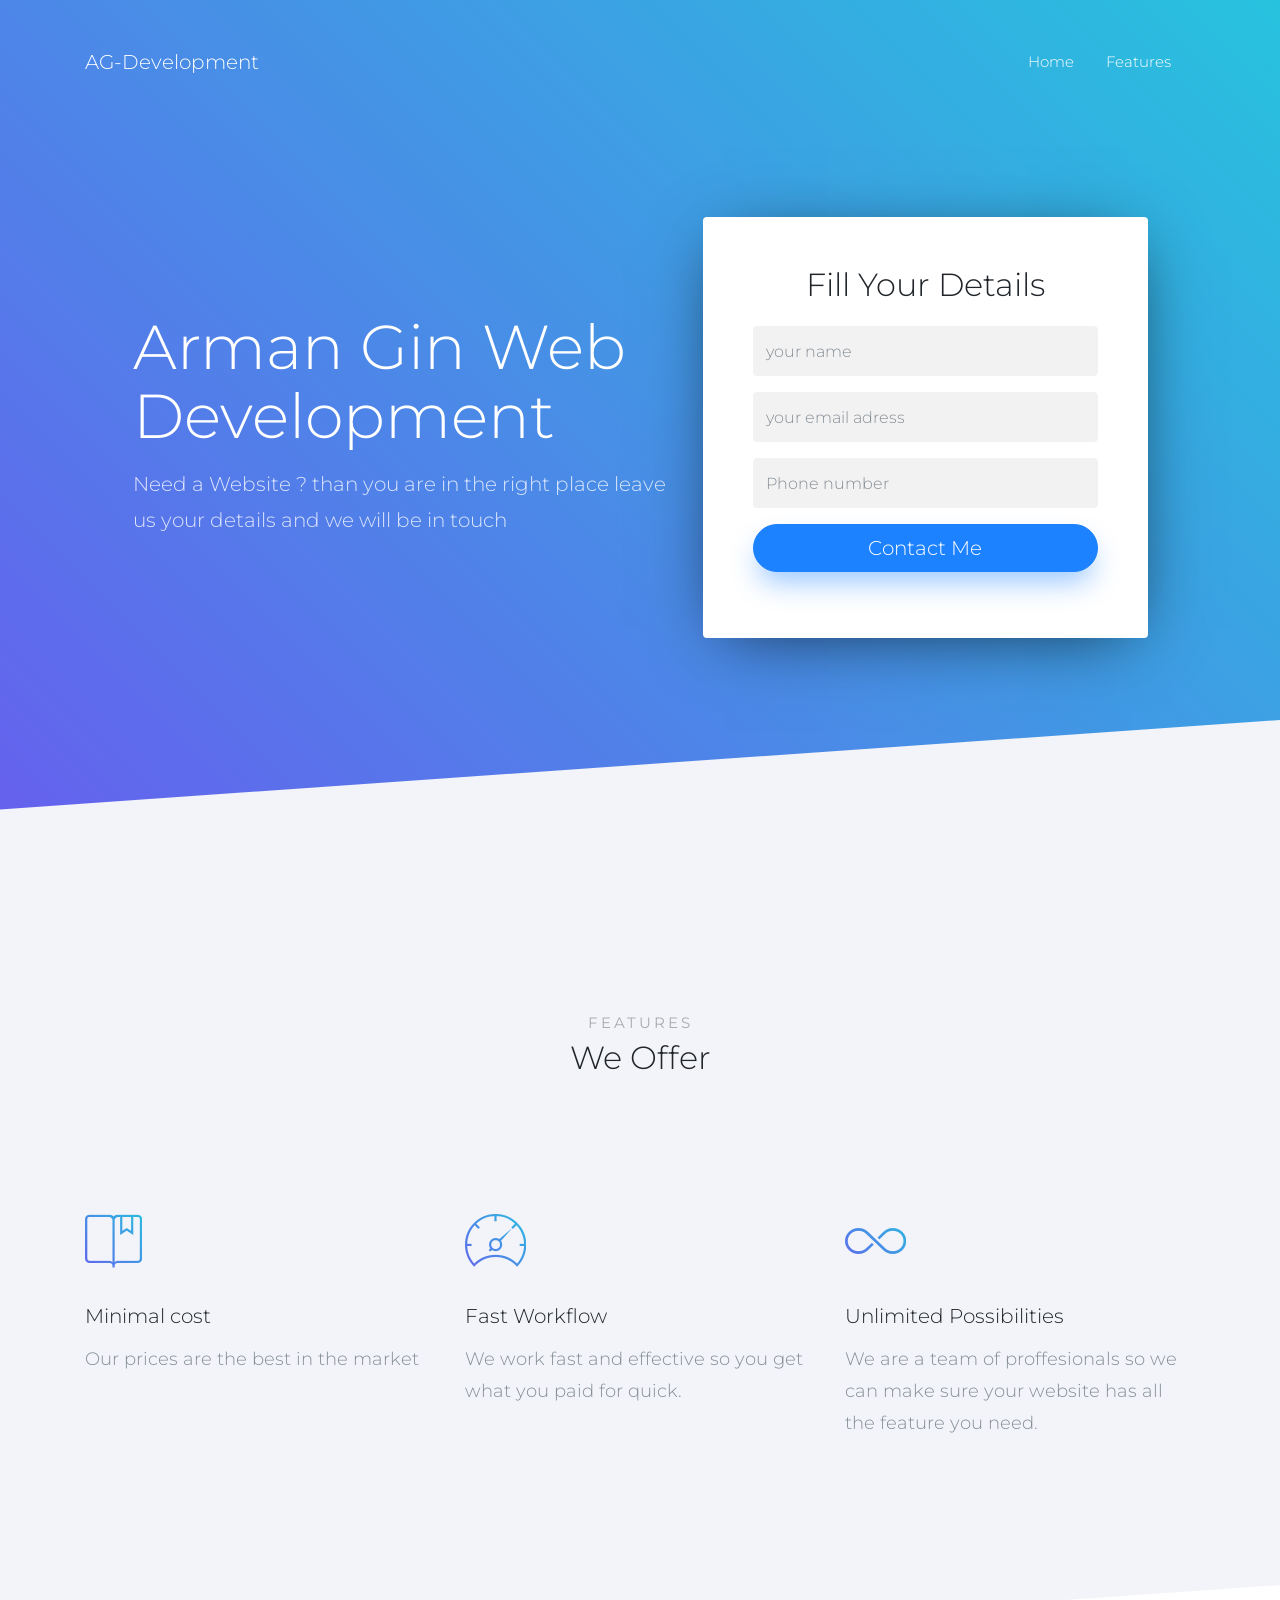
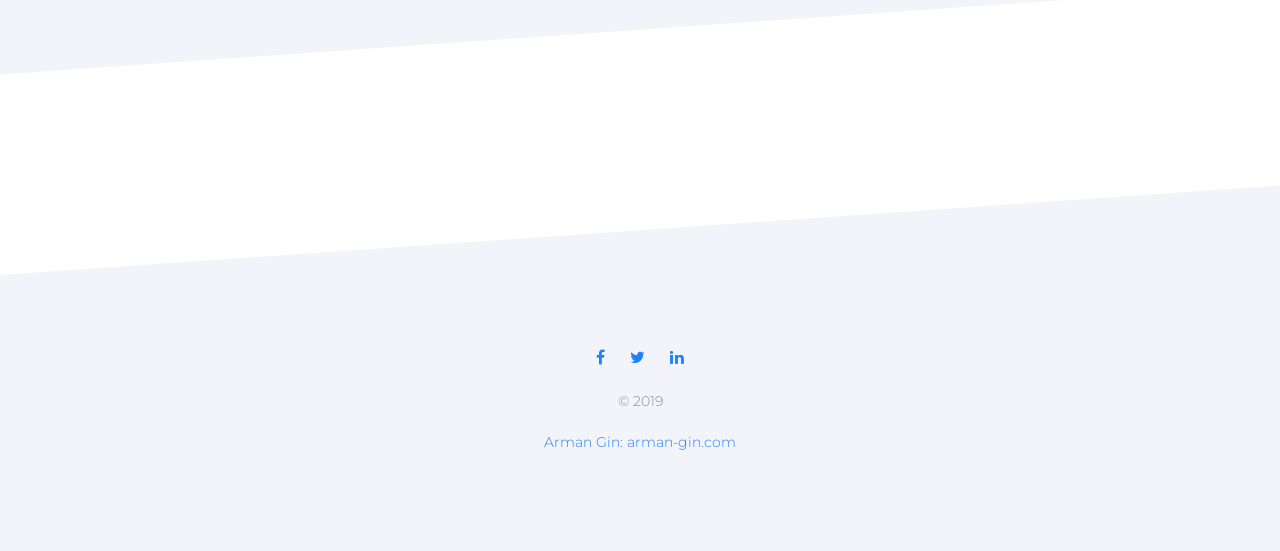
==== index.html @ 3af6393e "Landing-Page(demo)" ====
<!DOCTYPE html>
<html lang="en">
  <head>
    <meta charset="utf-8">
    <meta name="viewport" content="width=device-width, initial-scale=1, shrink-to-fit=no">
    <title>Landing Page Example</title>
    <meta name="description" content="">
    <meta name="keywords" content="">
    <link href="https://fonts.googleapis.com/css?family=Crimson+Text:400,400i,600|Montserrat:200,300,400" rel="stylesheet">
    <link rel="stylesheet" href="assets/css/bootstrap/bootstrap.css">
    <link rel="stylesheet" href="assets/fonts/ionicons/css/ionicons.min.css">
    <link rel="stylesheet" href="assets/fonts/law-icons/font/flaticon.css">
    <link rel="stylesheet" href="assets/fonts/fontawesome/css/font-awesome.min.css">
    <link rel="stylesheet" href="assets/css/slick.css">
    <link rel="stylesheet" href="assets/css/slick-theme.css">
    <link rel="stylesheet" href="assets/css/helpers.css">
    <link rel="stylesheet" href="assets/css/style.css">
    <link rel="stylesheet" href="assets/css/landing-2.css">
  </head>
  <body data-spy="scroll" data-target="#pb-navbar" data-offset="200">

    <nav class="navbar navbar-expand-lg navbar-dark pb_navbar pb_scrolled-light" id="pb-navbar">
      <div class="container ">
        <a class="navbar-brand" href="index.html">AG-Development</a>
        <button class="navbar-toggler ml-auto" type="button" data-toggle="collapse" data-target="#probootstrap-navbar" aria-controls="probootstrap-navbar" aria-expanded="false" aria-label="Toggle navigation">
          <span><i class="ion-navicon"></i></span>
        </button>

        <div class="collapse navbar-collapse" id="probootstrap-navbar">
          <ul class="navbar-nav ml-auto">
            <li class="nav-item"><a class="nav-link" href="#section-home">Home</a></li>
            <li class="nav-item"><a class="nav-link" href="#section-features">Features</a></li>
            <li class="nav-item cta-btn ml-xl-2 ml-lg-2 ml-md-0 ml-sm-0 ml-0"></li>
          </ul>
        </div>

      </div>
    </nav>
    <!-- END nav -->

    <section  id="my" class="pb_cover_v3 overflow-hidden cover-bg-indigo cover-bg-opacity text-left pb_gradient_v1 pb_slant-light" id="section-home">
      <div class="container">
        <div class="row align-items-center justify-content-center">

          <div class="col-md-6">
            <h2 class="heading mb-3">Arman Gin Web Development </h2>
            <div class="sub-heading">
              <p class="mb-4">Need a Website ?
                than you are in the right place leave us your details and we will be in touch
            </div>

          </div> 

    
          <div class="col-md-5 relative align-self-center">

            <!-- form -->
            <form id="my-form" action="#" method="POST" novalidate="novalidate" autocomplete="off" class="bg-white rounded pb_form_v1">
              <h2 class="mb-4 mt-0 text-center">Fill Your Details</h2>
              <div class="form-group">
                <label for="name">Name</label>
                <input id="name" type="text" name="name" class="form-control pb_height-50 reverse" placeholder="your name">
                <p class="text-danger"></p>
              </div>
              <div class="form-group">
                <label for="field">Email</label>
                <input id="email" name="email"  type="text" class="form-control pb_height-50 reverse" placeholder="your email adress">
                <p class="text-danger"></p>
              </div>
              <div class="form-group">
                <label for="phone">Phone</label>
                <input id="phone" name="phone" type="text" class="form-control pb_height-50 reverse" placeholder="Phone number">
                <p class="text-danger"></p>
              </div>

              <div class="form-group">
                <input  id="submit" name="submit" type="submit" class="btn btn-primary btn-lg btn-block pb_btn-pill  btn-shadow-blue" value="Contact Me">
              </div>
            </form>
     <!-- form -->


          </div> 
        </div>
      </div>
    </section>
    <!-- END section -->

    <section class="pb_section bg-light pb_slant-white pb_pb-250" id="section-features">
      <div class="container">
        <div class="row justify-content-center mb-5">
          <div class="col-md-6 text-center mb-5">
            <h5 class="text-uppercase pb_font-15 mb-2 pb_color-dark-opacity-3 pb_letter-spacing-2"><strong>Features</strong></h5>
            <h2>We Offer</h2>
          </div>
        </div>
        <div class="row">
          <div class="col-lg-4 col-md- col-sm-6">
            <div class="media d-block pb_feature-v1 text-left">
              <div class="pb_icon"><i class="ion-ios-bookmarks-outline pb_icon-gradient"></i></div>
              <div class="media-body">
                <h5 class="mt-0 mb-3 heading">Minimal cost</h5>
                <p class="text-sans-serif">Our prices are the best in the market</p>
              </div>
            </div>
          </div>
          <div class="col-lg-4 col-md- col-sm-6">
            <div class="media d-block pb_feature-v1 text-left">
              <div class="pb_icon"><i class="ion-ios-speedometer-outline pb_icon-gradient"></i></div>
              <div class="media-body">
                <h5 class="mt-0 mb-3 heading">Fast Workflow</h5>
                <p class="text-sans-serif">We work fast and effective so you get what you paid for quick.</p>
              </div>
            </div>
          </div>
          <div class="col-lg-4 col-md- col-sm-6">
            <div class="media d-block pb_feature-v1 text-left">
              <div class="pb_icon"><i class="ion-ios-infinite-outline pb_icon-gradient"></i></div>
              <div class="media-body">
                <h5 class="mt-0 mb-3 heading">Unlimited Possibilities</h5>
                <p class="text-sans-serif">We are a team of proffesionals so we can make sure your website has all the feature you need.</p>
              </div>
            </div>
          </div>

         
    </section>
    <!-- END section -->

    
    <!-- END section -->

    
    <!-- END section -->

    <!-- <section class="pb_section pb_slant-light pb_pb-220" id="section-reviews">
      <div class="container">
        <div class="row justify-content-center mb-1">
          <div class="col-md-6 text-center mb-5">
            <h5 class="text-uppercase pb_font-15 mb-2 pb_color-dark-opacity-3 pb_letter-spacing-2"><strong>Reviews</strong></h5>
            <h2>Good Review From Good People</h2>
          </div>
        </div>
        <div class="row">
          <div class="col-md">
            <div class="pb_slide_testimonial_sync_v1">
              <div class="pb_slider_content js-pb_slider_content2">
                <div>
                  <div class="media d-block text-center testimonial_v1 pb_quote_v2">
                    <div class="media-body">
                      <div class="quote">&ldquo;</div>
                      <blockquote class="mb-5">Had a great time on the studio and had my song ready in no time thank you very much.</blockquote>
                      <p>
                        <i class="ion-ios-star text-warning"></i>
                        <i class="ion-ios-star text-warning"></i>
                        <i class="ion-ios-star text-warning"></i>
                        <i class="ion-ios-star-half text-warning"></i>
                        <i class="ion-ios-star-outline text-warning"></i>
                      </p>
                      <h3 class="heading">Garry Alexander</h3>
                      <span class="subheading">@garry</span>

                    </div>
                  </div>
                </div>
              
               
                <div>
                  <div class="media d-block text-center testimonial_v1 pb_quote_v2">
                    <div class="media-body">
                      <div class="quote">&ldquo;</div>
                      <blockquote class="mb-5">I was a great session thank you.</blockquote>
                      <p>
                        <i class="ion-ios-star text-warning"></i>
                        <i class="ion-ios-star text-warning"></i>
                        <i class="ion-ios-star text-warning"></i>
                        <i class="ion-ios-star-half text-warning"></i>
                        <i class="ion-ios-star-outline text-warning"></i>
                      </p>
                      <h3 class="heading">Marie Gibson</h3>
                      <span class="subheading">@marie</span>
                    </div>
                  </div>
                </div>
              </div>

              <div class="row">
                <div class="col-md-6 mx-auto">
                  <div class="pb_slider_nav js-pb_slider_nav2">
                    <div class="author">
                      <img class="img-fluid rounded-circle" src="assets/images/person_1.jpg" alt="Generic placeholder image">
                    </div>
                    <div class="author">
                      <img class="img-fluid rounded-circle" src="assets/images/person_5.jpg" alt="Generic placeholder image">
                    </div>
                    <div class="author">
                      <img class="img-fluid rounded-circle" src="assets/images/person_2.jpg" alt="Generic placeholder image">
                    </div>
                    <div class="author">
                      <img class="img-fluid rounded-circle" src="assets/images/person_6.jpg" alt="Generic placeholder image">
                    </div>
                  </div>
                </div>
              </div>

            </div>
            <!-- END sync_v1 -->
          </div>
        </div>
      </div>
    </section> -->
    <!-- END section -->

   
    <!-- ENDs ection -->

    

    <footer class="pb_footer bg-light" role="contentinfo">
      <div class="container">
        <div class="row text-center">
          <div class="col">
            <br><br><br><br>
            <ul class="list-inline">
              <li class="list-inline-item"><a href="#" class="p-2"><i class="fa fa-facebook"></i></a></li>
              <li class="list-inline-item"><a href="#" class="p-2"><i class="fa fa-twitter"></i></a></li>
              <li class="list-inline-item"><a href="#" class="p-2"><i class="fa fa-linkedin"></i></a></li>
            </ul>
          </div>
        </div>
        <div class="row">
          <div class="col text-center">
            <p class="pb_font-14">&copy; 2019 <a href="index.html"></p>
            <p class="pb_font-14">Arman Gin: <a href="http://arman-gin.com" target="_blank" rel="nofollow">arman-gin.com</a></p>
          </div>
        </div>
      </div>
    </footer>

    <!-- loader -->
    <div id="pb_loader" class="show fullscreen"><svg class="circular" width="48px" height="48px"><circle class="path-bg" cx="24" cy="24" r="22" fill="none" stroke-width="4" stroke="#eeeeee"/><circle class="path" cx="24" cy="24" r="22" fill="none" stroke-width="4" stroke-miterlimit="10" stroke="#1d82ff"/></svg></div>

    <script src="assets/js/jquery.min.js"></script>
    <script src="assets/js/popper.min.js"></script>
    <script src="assets/js/bootstrap.min.js"></script>
    <script src="assets/js/slick.min.js"></script>
    <script src="assets/js/jquery.mb.YTPlayer.min.js"></script>
    <script src="assets/js/jquery.waypoints.min.js"></script>
    <script src="assets/js/jquery.easing.1.3.js"></script>
    <script src="assets/js/main.js"></script>
    <script src="assets/js/validation.js"></script>
  </body>
</html>
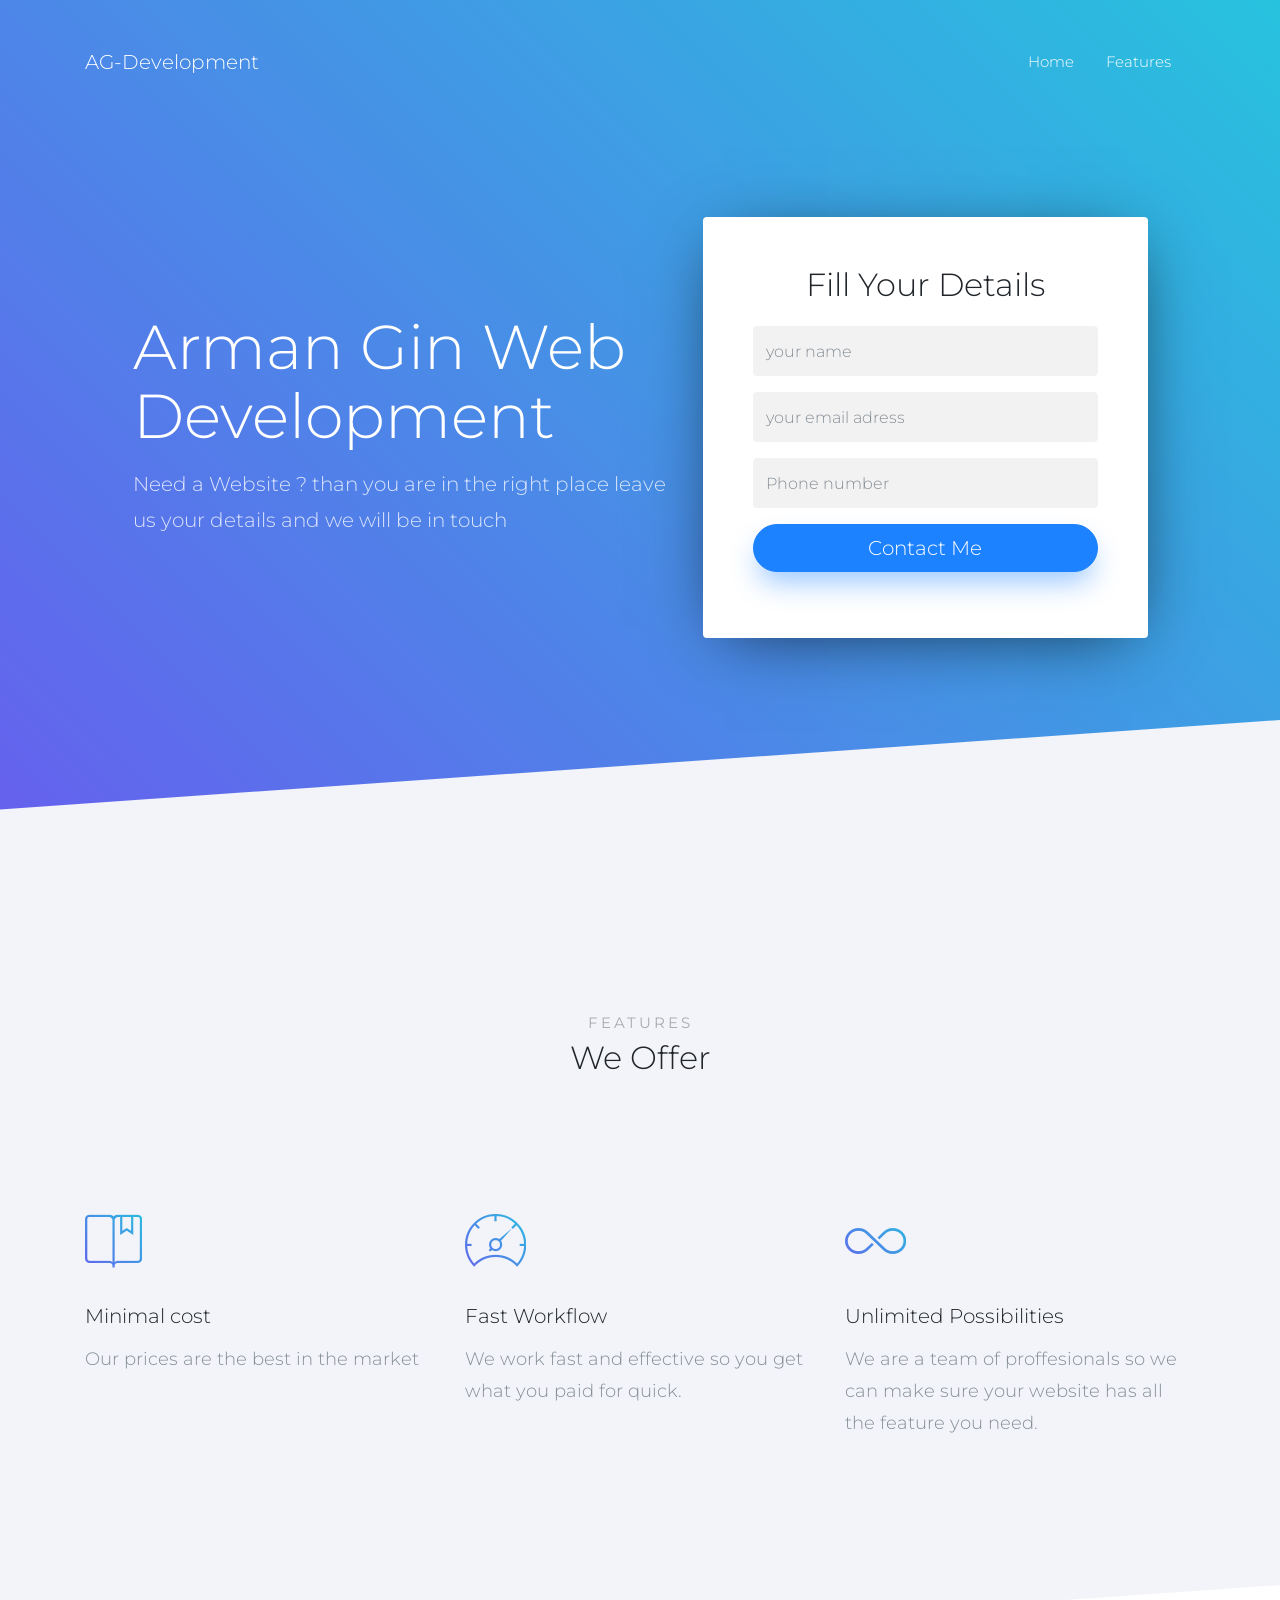
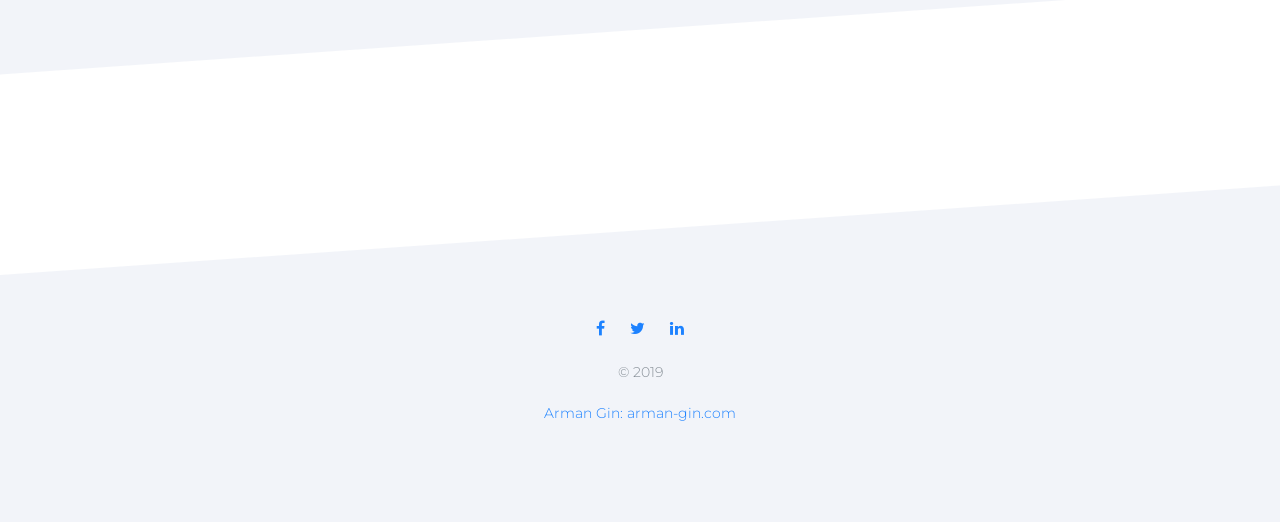
==== commit 06b2f717: "." ====
--- a/index.html
+++ b/index.html
@@ -17,8 +17,10 @@
     <link rel="stylesheet" href="assets/css/style.css">
     <link rel="stylesheet" href="assets/css/landing-2.css">
   </head>
+
   <body data-spy="scroll" data-target="#pb-navbar" data-offset="200">
 
+<!-- nav -->
     <nav class="navbar navbar-expand-lg navbar-dark pb_navbar pb_scrolled-light" id="pb-navbar">
       <div class="container ">
         <a class="navbar-brand" href="index.html">AG-Development</a>
@@ -33,25 +35,20 @@
             <li class="nav-item cta-btn ml-xl-2 ml-lg-2 ml-md-0 ml-sm-0 ml-0"></li>
           </ul>
         </div>
-
       </div>
     </nav>
-    <!-- END nav -->
+    <!-- nav end -->
 
     <section  id="my" class="pb_cover_v3 overflow-hidden cover-bg-indigo cover-bg-opacity text-left pb_gradient_v1 pb_slant-light" id="section-home">
       <div class="container">
         <div class="row align-items-center justify-content-center">
-
           <div class="col-md-6">
             <h2 class="heading mb-3">Arman Gin Web Development </h2>
             <div class="sub-heading">
               <p class="mb-4">Need a Website ?
                 than you are in the right place leave us your details and we will be in touch
             </div>
-
           </div> 
-
-    
           <div class="col-md-5 relative align-self-center">
 
             <!-- form -->
@@ -78,13 +75,11 @@
               </div>
             </form>
      <!-- form -->
-
-
           </div> 
         </div>
       </div>
     </section>
-    <!-- END section -->
+  
 
     <section class="pb_section bg-light pb_slant-white pb_pb-250" id="section-features">
       <div class="container">
@@ -122,97 +117,12 @@
               </div>
             </div>
           </div>
+    </section>
 
-         
-    </section>
-    <!-- END section -->
-
-    
-    <!-- END section -->
-
-    
-    <!-- END section -->
-
-    <!-- <section class="pb_section pb_slant-light pb_pb-220" id="section-reviews">
-      <div class="container">
-        <div class="row justify-content-center mb-1">
-          <div class="col-md-6 text-center mb-5">
-            <h5 class="text-uppercase pb_font-15 mb-2 pb_color-dark-opacity-3 pb_letter-spacing-2"><strong>Reviews</strong></h5>
-            <h2>Good Review From Good People</h2>
-          </div>
-        </div>
-        <div class="row">
-          <div class="col-md">
-            <div class="pb_slide_testimonial_sync_v1">
-              <div class="pb_slider_content js-pb_slider_content2">
-                <div>
-                  <div class="media d-block text-center testimonial_v1 pb_quote_v2">
-                    <div class="media-body">
-                      <div class="quote">&ldquo;</div>
-                      <blockquote class="mb-5">Had a great time on the studio and had my song ready in no time thank you very much.</blockquote>
-                      <p>
-                        <i class="ion-ios-star text-warning"></i>
-                        <i class="ion-ios-star text-warning"></i>
-                        <i class="ion-ios-star text-warning"></i>
-                        <i class="ion-ios-star-half text-warning"></i>
-                        <i class="ion-ios-star-outline text-warning"></i>
-                      </p>
-                      <h3 class="heading">Garry Alexander</h3>
-                      <span class="subheading">@garry</span>
-
-                    </div>
-                  </div>
-                </div>
-              
-               
-                <div>
-                  <div class="media d-block text-center testimonial_v1 pb_quote_v2">
-                    <div class="media-body">
-                      <div class="quote">&ldquo;</div>
-                      <blockquote class="mb-5">I was a great session thank you.</blockquote>
-                      <p>
-                        <i class="ion-ios-star text-warning"></i>
-                        <i class="ion-ios-star text-warning"></i>
-                        <i class="ion-ios-star text-warning"></i>
-                        <i class="ion-ios-star-half text-warning"></i>
-                        <i class="ion-ios-star-outline text-warning"></i>
-                      </p>
-                      <h3 class="heading">Marie Gibson</h3>
-                      <span class="subheading">@marie</span>
-                    </div>
-                  </div>
-                </div>
-              </div>
-
-              <div class="row">
-                <div class="col-md-6 mx-auto">
-                  <div class="pb_slider_nav js-pb_slider_nav2">
-                    <div class="author">
-                      <img class="img-fluid rounded-circle" src="assets/images/person_1.jpg" alt="Generic placeholder image">
-                    </div>
-                    <div class="author">
-                      <img class="img-fluid rounded-circle" src="assets/images/person_5.jpg" alt="Generic placeholder image">
-                    </div>
-                    <div class="author">
-                      <img class="img-fluid rounded-circle" src="assets/images/person_2.jpg" alt="Generic placeholder image">
-                    </div>
-                    <div class="author">
-                      <img class="img-fluid rounded-circle" src="assets/images/person_6.jpg" alt="Generic placeholder image">
-                    </div>
-                  </div>
-                </div>
-              </div>
-
-            </div>
-            <!-- END sync_v1 -->
           </div>
         </div>
       </div>
-    </section> -->
-    <!-- END section -->
-
-   
-    <!-- ENDs ection -->
+    </section>
 
     
 
